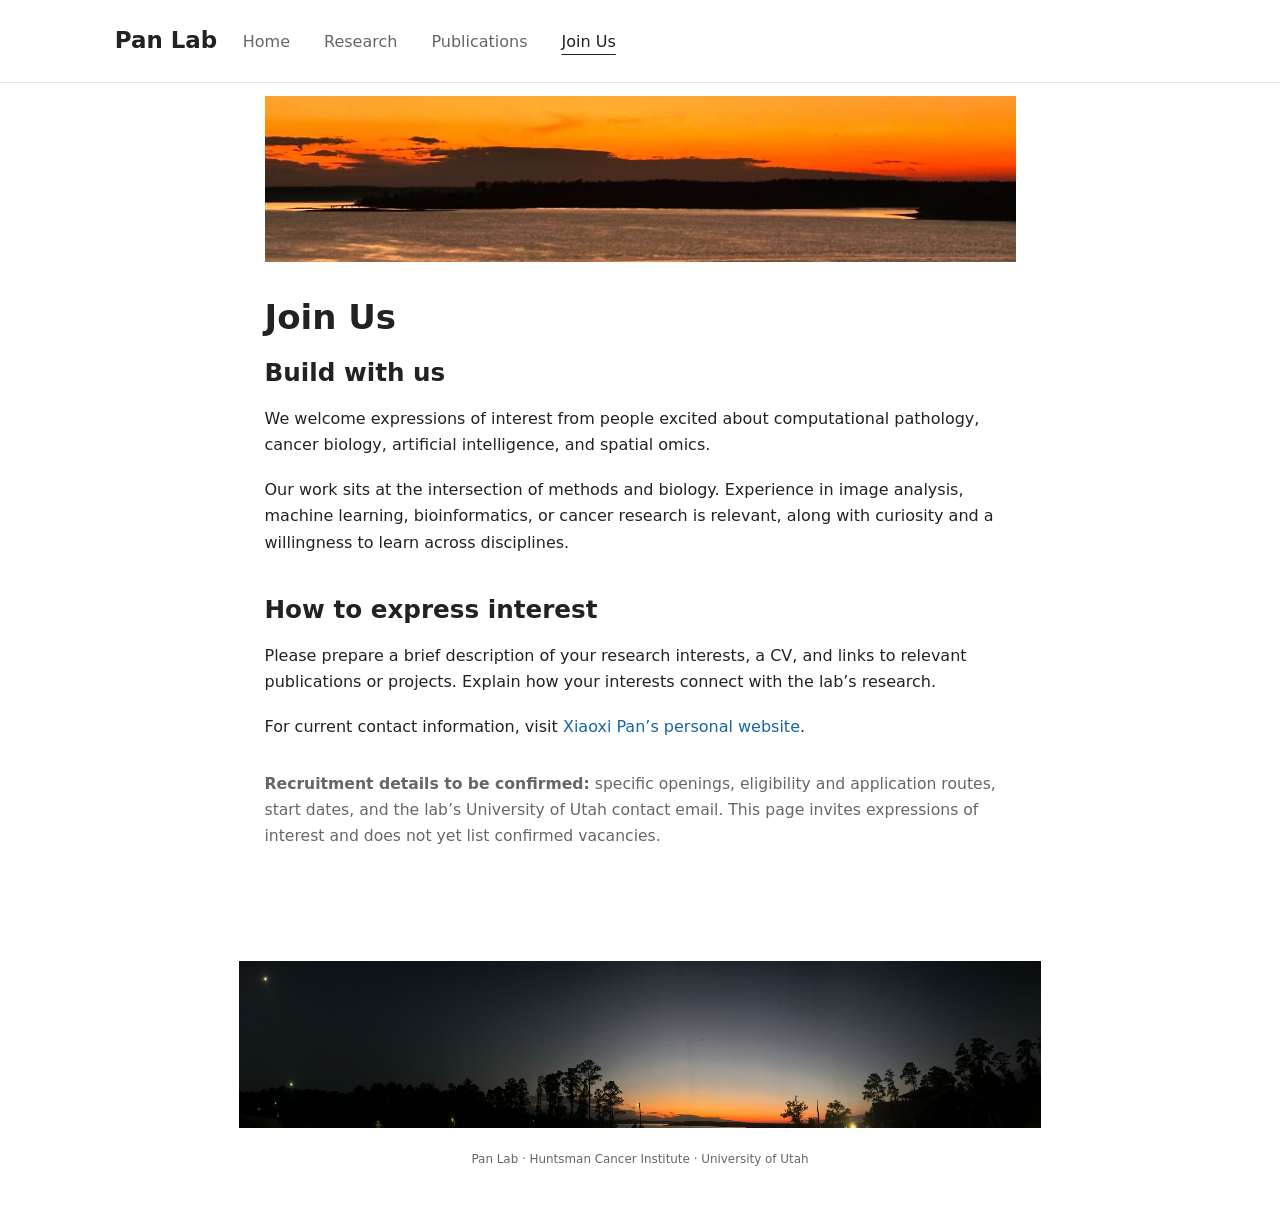
==== docs/join.html @ ce75e6ee "Build four-page Pan Lab Quarto website with academic styling" ====
<!DOCTYPE html>
<html xmlns="http://www.w3.org/1999/xhtml" lang="en" xml:lang="en"><head>

<meta charset="utf-8">
<meta name="generator" content="quarto-1.10.18">

<meta name="viewport" content="width=device-width, initial-scale=1.0, user-scalable=yes">


<title>Join Us – Pan Lab</title>
<style>
/* Default styles provided by pandoc.
** See https://pandoc.org/MANUAL.html#variables-for-html for config info.
*/
span.smallcaps{font-variant: small-caps;}
div.columns{display: flex; gap: 1.5em;}
div.column{flex: auto;}
@media screen {
div.columns{gap: min(4vw, 1.5em);}
div.column{overflow-x: auto;}
}
div.hanging-indent{margin-left: 1.5em; text-indent: -1.5em;}
ul.task-list{list-style: none;}
ul.task-list li input[type="checkbox"] {
  width: 0.8em;
  margin: 0 0.8em 0.2em -1em; /* quarto-specific, see https://github.com/quarto-dev/quarto-cli/issues/4556 */ 
  vertical-align: middle;
}
</style>


<script src="site_libs/quarto-nav/quarto-nav.js"></script>
<script src="site_libs/quarto-nav/headroom.min.js"></script>
<script src="site_libs/clipboard/clipboard.min.js"></script>
<script src="site_libs/quarto-html/quarto.js" type="module"></script>
<script src="site_libs/quarto-html/tabsets/tabsets.js" type="module"></script>
<script src="site_libs/quarto-html/popper.min.js"></script>
<script src="site_libs/quarto-html/tippy.umd.min.js"></script>
<link href="site_libs/quarto-html/tippy.css" rel="stylesheet">
<link href="site_libs/quarto-html/quarto-syntax-highlighting-64a204ab8560d761af7679ceaba22944.css" rel="stylesheet" id="quarto-text-highlighting-styles">
<script src="site_libs/bootstrap/bootstrap.min.js"></script>
<link href="site_libs/bootstrap/bootstrap-icons.css" rel="stylesheet">
<link href="site_libs/bootstrap/bootstrap-5155d51f67c602d3ad0ac5bfabe5d715.min.css" rel="stylesheet" append-hash="true" id="quarto-bootstrap" data-mode="light">
<script id="quarto-search-options" type="application/json">{
  "language": {
    "search-no-results-text": "No results",
    "search-matching-documents-text": "matching documents",
    "search-copy-link-title": "Copy link to search",
    "search-hide-matches-text": "Hide additional matches",
    "search-more-match-text": "more match in this document",
    "search-more-matches-text": "more matches in this document",
    "search-clear-button-title": "Clear",
    "search-text-placeholder": "",
    "search-detached-cancel-button-title": "Cancel",
    "search-submit-button-title": "Submit",
    "search-label": "Search"
  }
}</script>


<link rel="stylesheet" href="styles.css">
</head>

<body class="nav-fixed fullcontent quarto-light">

<div id="quarto-search-results"></div>
  <header id="quarto-header" class="headroom fixed-top">
    <nav class="navbar navbar-expand-md " data-bs-theme="dark">
      <div class="navbar-container container-fluid">
      <div class="navbar-brand-container mx-auto">
    <a class="navbar-brand" href="./index.html">
    <span class="navbar-title">Pan Lab</span>
    </a>
  </div>
          <button class="navbar-toggler" type="button" data-bs-toggle="collapse" data-bs-target="#navbarCollapse" aria-controls="navbarCollapse" role="menu" aria-expanded="false" aria-label="Toggle navigation" onclick="if (window.quartoToggleHeadroom) { window.quartoToggleHeadroom(); }">
  <span class="navbar-toggler-icon"></span>
</button>
          <div class="collapse navbar-collapse" id="navbarCollapse">
            <ul class="navbar-nav navbar-nav-scroll me-auto">
  <li class="nav-item">
    <a class="nav-link" href="./index.html"> 
<span class="menu-text">Home</span></a>
  </li>  
  <li class="nav-item">
    <a class="nav-link" href="./research.html"> 
<span class="menu-text">Research</span></a>
  </li>  
  <li class="nav-item">
    <a class="nav-link" href="./publications.html"> 
<span class="menu-text">Publications</span></a>
  </li>  
  <li class="nav-item">
    <a class="nav-link active" href="./join.html" aria-current="page"> 
<span class="menu-text">Join Us</span></a>
  </li>  
</ul>
          </div> <!-- /navcollapse -->
            <div class="quarto-navbar-tools">
</div>
      </div> <!-- /container-fluid -->
    </nav>
</header>
<!-- content -->
<div id="quarto-content" class="quarto-container page-columns page-rows-contents page-layout-article page-navbar">
<!-- sidebar -->
<!-- margin-sidebar -->
    
<!-- main -->
<main class="content" id="quarto-document-content">
<div class="site-banner banner-top" aria-hidden="true"><img src="images/top-banner.jpg" alt=""></div>

<header id="title-block-header" class="quarto-title-block default">
<div class="quarto-title">
<h1 class="title">Join Us</h1>
</div>



<div class="quarto-title-meta">

    
  
    
  </div>
  


</header>


<section id="build-with-us" class="level2">
<h2 data-anchor-id="build-with-us">Build with us</h2>
<p>We welcome expressions of interest from people excited about computational pathology, cancer biology, artificial intelligence, and spatial omics.</p>
<p>Our work sits at the intersection of methods and biology. Experience in image analysis, machine learning, bioinformatics, or cancer research is relevant, along with curiosity and a willingness to learn across disciplines.</p>
</section>
<section id="how-to-express-interest" class="level2">
<h2 data-anchor-id="how-to-express-interest">How to express interest</h2>
<p>Please prepare a brief description of your research interests, a CV, and links to relevant publications or projects. Explain how your interests connect with the lab’s research.</p>
<p>For current contact information, visit <a href="https://xi11.github.io/">Xiaoxi Pan’s personal website</a>.</p>
<div class="content-note">
<p><strong>Recruitment details to be confirmed:</strong> specific openings, eligibility and application routes, start dates, and the lab’s University of Utah contact email. This page invites expressions of interest and does not yet list confirmed vacancies.</p>
</div>


</section>

</main> <!-- /main -->
<div class="site-banner banner-bottom" aria-hidden="true"><img src="images/bottom-banner.jpg" alt=""></div>
<script id="quarto-html-after-body" type="application/javascript">
  window.document.addEventListener("DOMContentLoaded", function (event) {
    const isCodeAnnotation = (el) => {
      for (const clz of el.classList) {
        if (clz.startsWith('code-annotation-')) {                     
          return true;
        }
      }
      return false;
    }
    const onCopySuccess = function(e) {
      // button target
      const button = e.trigger;
      // don't keep focus
      button.blur();
      // flash "checked"
      button.classList.add('code-copy-button-checked');
      var currentTitle = button.getAttribute("title");
      button.setAttribute("title", "Copied!");
      let tooltip;
      if (window.bootstrap) {
        button.setAttribute("data-bs-toggle", "tooltip");
        button.setAttribute("data-bs-placement", "left");
        button.setAttribute("data-bs-title", "Copied!");
        tooltip = new bootstrap.Tooltip(button, 
          { trigger: "manual", 
            customClass: "code-copy-button-tooltip",
            offset: [0, -8]});
        tooltip.show();    
      }
      setTimeout(function() {
        if (tooltip) {
          tooltip.hide();
          button.removeAttribute("data-bs-title");
          button.removeAttribute("data-bs-toggle");
          button.removeAttribute("data-bs-placement");
        }
        button.setAttribute("title", currentTitle);
        button.classList.remove('code-copy-button-checked');
      }, 1000);
      // clear code selection
      e.clearSelection();
    }
    const getTextToCopy = function(trigger) {
      const outerScaffold = trigger.parentElement.cloneNode(true);
      const codeEl = outerScaffold.querySelector('code');
      for (const childEl of codeEl.children) {
        if (isCodeAnnotation(childEl)) {
          childEl.remove();
        }
      }
      return codeEl.innerText;
    }
    const clipboard = new window.ClipboardJS('.code-copy-button:not([data-in-quarto-modal])', {
      text: getTextToCopy
    });
    clipboard.on('success', onCopySuccess);
    if (window.document.getElementById('quarto-embedded-source-code-modal')) {
      const clipboardModal = new window.ClipboardJS('.code-copy-button[data-in-quarto-modal]', {
        text: getTextToCopy,
        container: window.document.getElementById('quarto-embedded-source-code-modal')
      });
      clipboardModal.on('success', onCopySuccess);
    }
      var localhostRegex = new RegExp(/^(?:http|https):\/\/localhost\:?[0-9]*\//);
      var mailtoRegex = new RegExp(/^mailto:/);
        var filterRegex = new RegExp("https:\/\/xpanlab\.org");
      var isInternal = (href) => {
          return filterRegex.test(href) || localhostRegex.test(href) || mailtoRegex.test(href);
      }
      // Inspect non-navigation links and adorn them if external
     var links = window.document.querySelectorAll('a[href]:not(.nav-link):not(.navbar-brand):not(.toc-action):not(.sidebar-link):not(.sidebar-item-toggle):not(.pagination-link):not(.no-external):not([aria-hidden]):not(.dropdown-item):not(.quarto-navigation-tool):not(.about-link)');
      for (var i=0; i<links.length; i++) {
        const link = links[i];
        if (!isInternal(link.href)) {
          // undo the damage that might have been done by quarto-nav.js in the case of
          // links that we want to consider external
          if (link.dataset.originalHref !== undefined) {
            link.href = link.dataset.originalHref;
          }
        }
      }
    function tippyHover(el, contentFn, onTriggerFn, onUntriggerFn) {
      const config = {
        allowHTML: true,
        maxWidth: 500,
        delay: 100,
        arrow: false,
        appendTo: function(el) {
            return el.parentElement;
        },
        interactive: true,
        interactiveBorder: 10,
        theme: 'quarto',
        placement: 'bottom-start',
      };
      if (contentFn) {
        config.content = contentFn;
      }
      if (onTriggerFn) {
        config.onTrigger = onTriggerFn;
      }
      if (onUntriggerFn) {
        config.onUntrigger = onUntriggerFn;
      }
      window.tippy(el, config); 
    }
    const noterefs = window.document.querySelectorAll('a[role="doc-noteref"]');
    for (var i=0; i<noterefs.length; i++) {
      const ref = noterefs[i];
      tippyHover(ref, function() {
        // use id or data attribute instead here
        let href = ref.getAttribute('data-footnote-href') || ref.getAttribute('href');
        try { href = new URL(href).hash; } catch {}
        const id = href.replace(/^#\/?/, "");
        const note = window.document.getElementById(id);
        if (note) {
          return note.innerHTML;
        } else {
          return "";
        }
      });
    }
    const xrefs = window.document.querySelectorAll('a.quarto-xref');
    const processXRef = (id, note) => {
      // Strip column container classes
      const stripColumnClz = (el) => {
        el.classList.remove("page-full", "page-columns");
        if (el.children) {
          for (const child of el.children) {
            stripColumnClz(child);
          }
        }
      }
      stripColumnClz(note)
      if (id === null || id.startsWith('sec-')) {
        // Special case sections, only their first couple elements
        const container = document.createElement("div");
        if (note.children && note.children.length > 2) {
          container.appendChild(note.children[0].cloneNode(true));
          for (let i = 1; i < note.children.length; i++) {
            const child = note.children[i];
            if (child.tagName === "P" && child.innerText === "") {
              continue;
            } else {
              container.appendChild(child.cloneNode(true));
              break;
            }
          }
          if (window.Quarto?.typesetMath) {
            window.Quarto.typesetMath(container);
          }
          return container.innerHTML
        } else {
          if (window.Quarto?.typesetMath) {
            window.Quarto.typesetMath(note);
          }
          return note.innerHTML;
        }
      } else {
        // Remove any anchor links if they are present
        const anchorLink = note.querySelector('a.anchorjs-link');
        if (anchorLink) {
          anchorLink.remove();
        }
        if (window.Quarto?.typesetMath) {
          window.Quarto.typesetMath(note);
        }
        if (note.classList.contains("callout")) {
          return note.outerHTML;
        } else {
          return note.innerHTML;
        }
      }
    }
    for (var i=0; i<xrefs.length; i++) {
      const xref = xrefs[i];
      tippyHover(xref, undefined, function(instance) {
        instance.disable();
        let url = xref.getAttribute('href');
        let hash = undefined; 
        if (url.startsWith('#')) {
          hash = url;
        } else {
          try { hash = new URL(url).hash; } catch {}
        }
        if (hash) {
          const id = hash.replace(/^#\/?/, "");
          const note = window.document.getElementById(id);
          if (note !== null) {
            try {
              const html = processXRef(id, note.cloneNode(true));
              instance.setContent(html);
            } finally {
              instance.enable();
              instance.show();
            }
          } else {
            // See if we can fetch this
            fetch(url.split('#')[0])
            .then(res => res.text())
            .then(html => {
              const parser = new DOMParser();
              const htmlDoc = parser.parseFromString(html, "text/html");
              const note = htmlDoc.getElementById(id);
              if (note !== null) {
                const html = processXRef(id, note);
                instance.setContent(html);
              } 
            }).finally(() => {
              instance.enable();
              instance.show();
            });
          }
        } else {
          // See if we can fetch a full url (with no hash to target)
          // This is a special case and we should probably do some content thinning / targeting
          fetch(url)
          .then(res => res.text())
          .then(html => {
            const parser = new DOMParser();
            const htmlDoc = parser.parseFromString(html, "text/html");
            const note = htmlDoc.querySelector('main.content');
            if (note !== null) {
              // This should only happen for chapter cross references
              // (since there is no id in the URL)
              // remove the first header
              if (note.children.length > 0 && note.children[0].tagName === "HEADER") {
                note.children[0].remove();
              }
              const html = processXRef(null, note);
              instance.setContent(html);
            } 
          }).finally(() => {
            instance.enable();
            instance.show();
          });
        }
      }, function(instance) {
      });
    }
        let selectedAnnoteEl;
        const selectorForAnnotation = ( cell, annotation) => {
          let cellAttr = 'data-code-cell="' + cell + '"';
          let lineAttr = 'data-code-annotation="' +  annotation + '"';
          const selector = 'span[' + cellAttr + '][' + lineAttr + ']';
          return selector;
        }
        const selectCodeLines = (annoteEl) => {
          const doc = window.document;
          const targetCell = annoteEl.getAttribute("data-target-cell");
          const targetAnnotation = annoteEl.getAttribute("data-target-annotation");
          const annoteSpan = window.document.querySelector(selectorForAnnotation(targetCell, targetAnnotation));
          const lines = annoteSpan.getAttribute("data-code-lines").split(",");
          const lineIds = lines.map((line) => {
            return targetCell + "-" + line;
          })
          let top = null;
          let height = null;
          let parent = null;
          if (lineIds.length > 0) {
              //compute the position of the single el (top and bottom and make a div)
              const el = window.document.getElementById(lineIds[0]);
              top = el.offsetTop;
              height = el.offsetHeight;
              parent = el.parentElement.parentElement;
            if (lineIds.length > 1) {
              const lastEl = window.document.getElementById(lineIds[lineIds.length - 1]);
              const bottom = lastEl.offsetTop + lastEl.offsetHeight;
              height = bottom - top;
            }
            if (top !== null && height !== null && parent !== null) {
              // cook up a div (if necessary) and position it 
              let div = window.document.getElementById("code-annotation-line-highlight");
              if (div === null) {
                div = window.document.createElement("div");
                div.setAttribute("id", "code-annotation-line-highlight");
                div.style.position = 'absolute';
                parent.appendChild(div);
              }
              div.style.top = top - 2 + "px";
              div.style.height = height + 4 + "px";
              div.style.left = 0;
              let gutterDiv = window.document.getElementById("code-annotation-line-highlight-gutter");
              if (gutterDiv === null) {
                gutterDiv = window.document.createElement("div");
                gutterDiv.setAttribute("id", "code-annotation-line-highlight-gutter");
                gutterDiv.style.position = 'absolute';
                const codeCell = window.document.getElementById(targetCell);
                const gutter = codeCell.querySelector('.code-annotation-gutter');
                gutter.appendChild(gutterDiv);
              }
              gutterDiv.style.top = top - 2 + "px";
              gutterDiv.style.height = height + 4 + "px";
            }
            selectedAnnoteEl = annoteEl;
          }
        };
        const unselectCodeLines = () => {
          const elementsIds = ["code-annotation-line-highlight", "code-annotation-line-highlight-gutter"];
          elementsIds.forEach((elId) => {
            const div = window.document.getElementById(elId);
            if (div) {
              div.remove();
            }
          });
          selectedAnnoteEl = undefined;
        };
          // Handle positioning of the toggle
      window.addEventListener(
        "resize",
        throttle(() => {
          elRect = undefined;
          if (selectedAnnoteEl) {
            selectCodeLines(selectedAnnoteEl);
          }
        }, 10)
      );
      function throttle(fn, ms) {
      let throttle = false;
      let timer;
        return (...args) => {
          if(!throttle) { // first call gets through
              fn.apply(this, args);
              throttle = true;
          } else { // all the others get throttled
              if(timer) clearTimeout(timer); // cancel #2
              timer = setTimeout(() => {
                fn.apply(this, args);
                timer = throttle = false;
              }, ms);
          }
        };
      }
        // Attach click handler to the DT
        const annoteDls = window.document.querySelectorAll('dt[data-target-cell]');
        for (const annoteDlNode of annoteDls) {
          annoteDlNode.addEventListener('click', (event) => {
            const clickedEl = event.target;
            if (clickedEl !== selectedAnnoteEl) {
              unselectCodeLines();
              const activeEl = window.document.querySelector('dt[data-target-cell].code-annotation-active');
              if (activeEl) {
                activeEl.classList.remove('code-annotation-active');
              }
              selectCodeLines(clickedEl);
              clickedEl.classList.add('code-annotation-active');
            } else {
              // Unselect the line
              unselectCodeLines();
              clickedEl.classList.remove('code-annotation-active');
            }
          });
        }
    const findCites = (el) => {
      const parentEl = el.parentElement;
      if (parentEl) {
        const cites = parentEl.dataset.cites;
        if (cites) {
          return {
            el,
            cites: cites.split(' ')
          };
        } else {
          return findCites(el.parentElement)
        }
      } else {
        return undefined;
      }
    };
    var bibliorefs = window.document.querySelectorAll('a[role="doc-biblioref"]');
    for (var i=0; i<bibliorefs.length; i++) {
      const ref = bibliorefs[i];
      const citeInfo = findCites(ref);
      if (citeInfo) {
        tippyHover(citeInfo.el, function() {
          var popup = window.document.createElement('div');
          citeInfo.cites.forEach(function(cite) {
            var citeDiv = window.document.createElement('div');
            citeDiv.classList.add('hanging-indent');
            citeDiv.classList.add('csl-entry');
            var biblioDiv = window.document.getElementById('ref-' + cite);
            if (biblioDiv) {
              citeDiv.innerHTML = biblioDiv.innerHTML;
            }
            popup.appendChild(citeDiv);
          });
          return popup.innerHTML;
        });
      }
    }
  });
  </script>
</div> <!-- /content -->
<footer class="footer">
  <div class="nav-footer">
    <div class="nav-footer-left">
      &nbsp;
    </div>   
    <div class="nav-footer-center">
<p>Pan Lab · Huntsman Cancer Institute · University of Utah</p>
</div>
    <div class="nav-footer-right">
      &nbsp;
    </div>
  </div>
</footer>




</body></html>
---- docs/site_libs/quarto-html/tippy.css ----
.tippy-box[data-animation=fade][data-state=hidden]{opacity:0}[data-tippy-root]{max-width:calc(100vw - 10px)}.tippy-box{position:relative;background-color:#333;color:#fff;border-radius:4px;font-size:14px;line-height:1.4;white-space:normal;outline:0;transition-property:transform,visibility,opacity}.tippy-box[data-placement^=top]>.tippy-arrow{bottom:0}.tippy-box[data-placement^=top]>.tippy-arrow:before{bottom:-7px;left:0;border-width:8px 8px 0;border-top-color:initial;transform-origin:center top}.tippy-box[data-placement^=bottom]>.tippy-arrow{top:0}.tippy-box[data-placement^=bottom]>.tippy-arrow:before{top:-7px;left:0;border-width:0 8px 8px;border-bottom-color:initial;transform-origin:center bottom}.tippy-box[data-placement^=left]>.tippy-arrow{right:0}.tippy-box[data-placement^=left]>.tippy-arrow:before{border-width:8px 0 8px 8px;border-left-color:initial;right:-7px;transform-origin:center left}.tippy-box[data-placement^=right]>.tippy-arrow{left:0}.tippy-box[data-placement^=right]>.tippy-arrow:before{left:-7px;border-width:8px 8px 8px 0;border-right-color:initial;transform-origin:center right}.tippy-box[data-inertia][data-state=visible]{transition-timing-function:cubic-bezier(.54,1.5,.38,1.11)}.tippy-arrow{width:16px;height:16px;color:#333}.tippy-arrow:before{content:"";position:absolute;border-color:transparent;border-style:solid}.tippy-content{position:relative;padding:5px 9px;z-index:1}
---- docs/site_libs/quarto-html/quarto-syntax-highlighting-64a204ab8560d761af7679ceaba22944.css ----
/* quarto syntax highlight colors */
:root {
  --quarto-hl-ot-color: #003B4F;
  --quarto-hl-at-color: #657422;
  --quarto-hl-ss-color: #20794D;
  --quarto-hl-an-color: #5E5E5E;
  --quarto-hl-fu-color: #4758AB;
  --quarto-hl-st-color: #20794D;
  --quarto-hl-cf-color: #003B4F;
  --quarto-hl-op-color: #5E5E5E;
  --quarto-hl-er-color: #AD0000;
  --quarto-hl-bn-color: #AD0000;
  --quarto-hl-al-color: #AD0000;
  --quarto-hl-va-color: #111111;
  --quarto-hl-bu-color: inherit;
  --quarto-hl-ex-color: inherit;
  --quarto-hl-pp-color: #AD0000;
  --quarto-hl-in-color: #5E5E5E;
  --quarto-hl-vs-color: #20794D;
  --quarto-hl-wa-color: #5E5E5E;
  --quarto-hl-do-color: #5E5E5E;
  --quarto-hl-im-color: #00769E;
  --quarto-hl-ch-color: #20794D;
  --quarto-hl-dt-color: #AD0000;
  --quarto-hl-fl-color: #AD0000;
  --quarto-hl-co-color: #5E5E5E;
  --quarto-hl-cv-color: #5E5E5E;
  --quarto-hl-cn-color: #8f5902;
  --quarto-hl-sc-color: #5E5E5E;
  --quarto-hl-dv-color: #AD0000;
  --quarto-hl-kw-color: #003B4F;
}

/* other quarto variables */
:root {
  --quarto-font-monospace: SFMono-Regular, Menlo, Monaco, Consolas, "Liberation Mono", "Courier New", monospace;
}

/* syntax highlight based on Pandoc's rules */
pre > code.sourceCode > span {
  color: #003B4F;
}

code.sourceCode > span {
  color: #003B4F;
}

div.sourceCode,
div.sourceCode pre.sourceCode {
  color: #003B4F;
}

/* Normal */
code span {
  color: #003B4F;
}

/* Alert */
code span.al {
  color: #AD0000;
  font-style: inherit;
}

/* Annotation */
code span.an {
  color: #5E5E5E;
  font-style: inherit;
}

/* Attribute */
code span.at {
  color: #657422;
  font-style: inherit;
}

/* BaseN */
code span.bn {
  color: #AD0000;
  font-style: inherit;
}

/* BuiltIn */
code span.bu {
  font-style: inherit;
}

/* ControlFlow */
code span.cf {
  color: #003B4F;
  font-weight: bold;
  font-style: inherit;
}

/* Char */
code span.ch {
  color: #20794D;
  font-style: inherit;
}

/* Constant */
code span.cn {
  color: #8f5902;
  font-style: inherit;
}

/* Comment */
code span.co {
  color: #5E5E5E;
  font-style: inherit;
}

/* CommentVar */
code span.cv {
  color: #5E5E5E;
  font-style: italic;
}

/* Documentation */
code span.do {
  color: #5E5E5E;
  font-style: italic;
}

/* DataType */
code span.dt {
  color: #AD0000;
  font-style: inherit;
}

/* DecVal */
code span.dv {
  color: #AD0000;
  font-style: inherit;
}

/* Error */
code span.er {
  color: #AD0000;
  font-style: inherit;
}

/* Extension */
code span.ex {
  font-style: inherit;
}

/* Float */
code span.fl {
  color: #AD0000;
  font-style: inherit;
}

/* Function */
code span.fu {
  color: #4758AB;
  font-style: inherit;
}

/* Import */
code span.im {
  color: #00769E;
  font-style: inherit;
}

/* Information */
code span.in {
  color: #5E5E5E;
  font-style: inherit;
}

/* Keyword */
code span.kw {
  color: #003B4F;
  font-weight: bold;
  font-style: inherit;
}

/* Operator */
code span.op {
  color: #5E5E5E;
  font-style: inherit;
}

/* Other */
code span.ot {
  color: #003B4F;
  font-style: inherit;
}

/* Preprocessor */
code span.pp {
  color: #AD0000;
  font-style: inherit;
}

/* SpecialChar */
code span.sc {
  color: #5E5E5E;
  font-style: inherit;
}

/* SpecialString */
code span.ss {
  color: #20794D;
  font-style: inherit;
}

/* String */
code span.st {
  color: #20794D;
  font-style: inherit;
}

/* Variable */
code span.va {
  color: #111111;
  font-style: inherit;
}

/* VerbatimString */
code span.vs {
  color: #20794D;
  font-style: inherit;
}

/* Warning */
code span.wa {
  color: #5E5E5E;
  font-style: italic;
}

.prevent-inlining {
  content: "</";
}

/*# sourceMappingURL=9d8d5bb603a83b8298b89080a598c93b.css.map */
---- docs/styles.css ----
/* System typography and quiet, content-first academic layout. */
:root { --ink: #222; --muted: #666; --line: #e5e5e5; --link: #1765a7; }
body { background: #fff; color: var(--ink); font-family: system-ui, -apple-system, BlinkMacSystemFont, "Segoe UI", Roboto, "Helvetica Neue", Arial, sans-serif; font-size: 16px; line-height: 1.65; }
#quarto-content { width: 100%; }
main.content { max-width: 1060px; width: 100%; margin: 0 auto; padding: 2.5rem 1.5rem 3rem; }
#quarto-header { background: white; border-bottom: 1px solid var(--line); }
.navbar { max-width: 1108px; margin: auto; padding: 1rem 1.5rem; }
.navbar-brand { font-size: 1.35rem; font-weight: 600; }
.navbar-nav { gap: 1rem; }
.navbar .nav-link { color: var(--muted); }
.navbar .nav-link.active { color: var(--ink); text-decoration: underline; text-underline-offset: .45em; }
a { color: var(--link); text-decoration: none; }
a:hover { text-decoration: underline; }
a:focus-visible, button:focus-visible { outline: 2px solid var(--link); outline-offset: 4px; }
h1, h2, h3 { color: var(--ink); font-weight: 600; line-height: 1.3; }
h1 { font-size: 2rem; margin-bottom: 1rem; }
h2 { font-size: 1.45rem; border: 0; margin-top: 2.2rem; padding: 0; }
h3 { font-size: 1.1rem; }
p { margin-bottom: 1.1rem; }
.site-banner { width: 100%; overflow: hidden; }
.site-banner img { width: 100%; height: clamp(100px, 13vw, 180px); object-fit: cover; display: block; }
.banner-top { margin-bottom: 2rem; }
.banner-top img { object-position: center; }
.banner-bottom { margin-top: 1rem; }
.intro-grid { display: grid; grid-template-columns: 230px minmax(0, 1fr); gap: 3rem; }
.profile-photo { width: 180px; height: auto; border: 1px solid var(--line); }
.profile p { font-size: .94rem; color: var(--muted); }
.profile h3 { margin-top: 1.2rem; }
.research-tagline { color: var(--muted); font-size: .95rem; }
.content-note { color: var(--muted); font-size: .92rem; margin: 1.8rem 0; }
.quarto-figure { margin: 1.8rem 0 2.5rem; text-align: left; }
.quarto-figure img { max-width: 760px; width: 100%; }
figcaption { color: var(--muted); font-size: .86rem; text-align: left; }
.publication { margin: 1.8rem 0; }
.publication p { margin: .25rem 0; }
.publication .authors, .publication .venue { color: var(--muted); font-size: .94rem; }
.nav-footer { color: var(--muted); font-size: .85rem; padding: 1.3rem; }
@media (max-width: 767px) {
 main.content { padding: 1.8rem 1.2rem 2rem; }
 .intro-grid { grid-template-columns: 1fr; gap: 1.8rem; }
 .profile-photo { width: 150px; }
 .navbar-nav { gap: .25rem; }
 h1 { font-size: 1.8rem; }
}
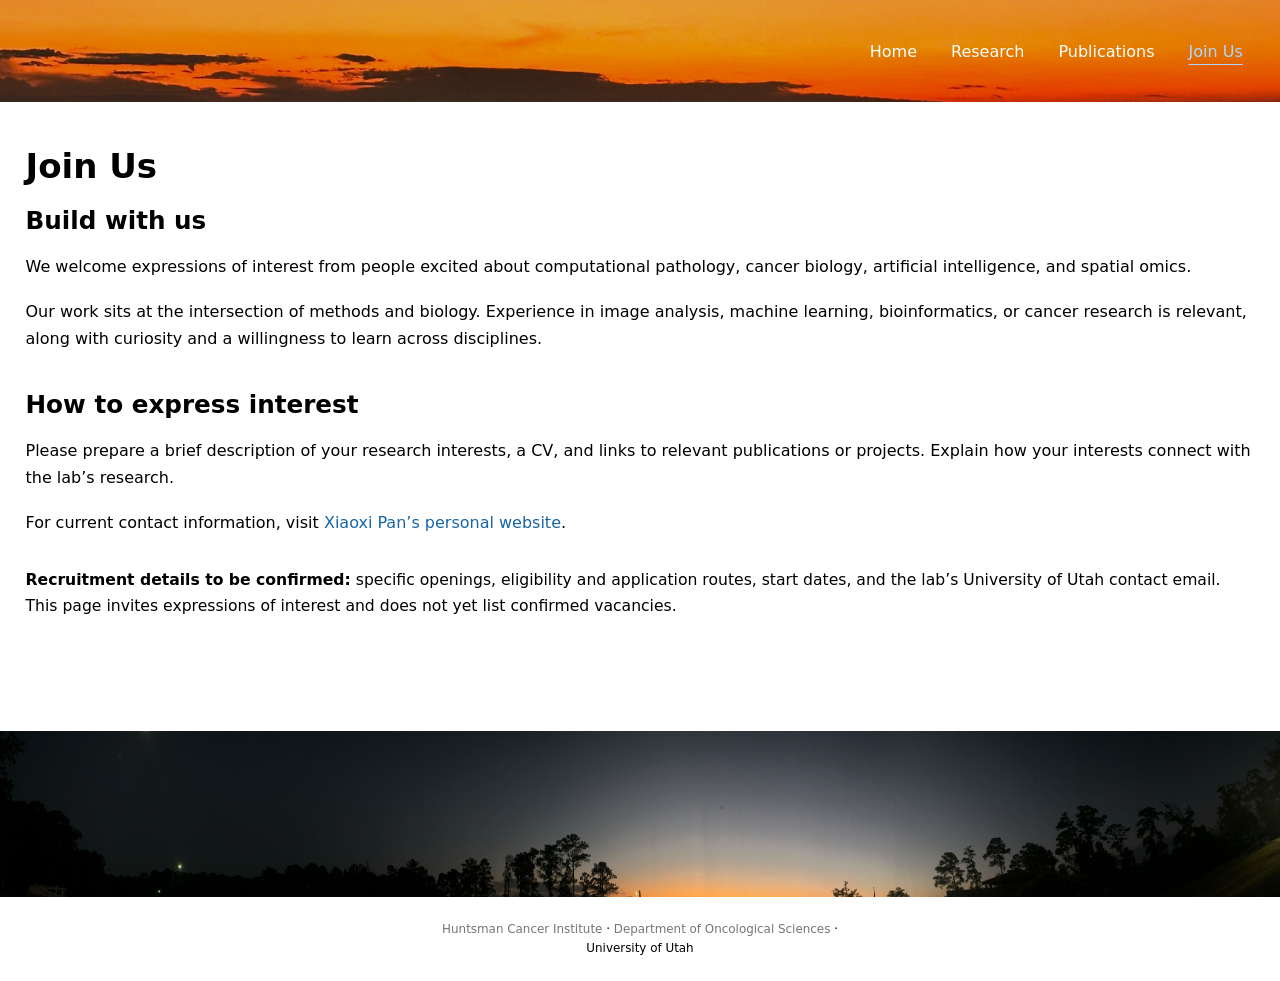
==== commit 019b85a7: "update home page" ====
--- a/docs/join.html
+++ b/docs/join.html
@@ -30,7 +30,6 @@
 
 
 <script src="site_libs/quarto-nav/quarto-nav.js"></script>
-<script src="site_libs/quarto-nav/headroom.min.js"></script>
 <script src="site_libs/clipboard/clipboard.min.js"></script>
 <script src="site_libs/quarto-html/quarto.js" type="module"></script>
 <script src="site_libs/quarto-html/tabsets/tabsets.js" type="module"></script>
@@ -40,7 +39,7 @@
 <link href="site_libs/quarto-html/quarto-syntax-highlighting-64a204ab8560d761af7679ceaba22944.css" rel="stylesheet" id="quarto-text-highlighting-styles">
 <script src="site_libs/bootstrap/bootstrap.min.js"></script>
 <link href="site_libs/bootstrap/bootstrap-icons.css" rel="stylesheet">
-<link href="site_libs/bootstrap/bootstrap-5155d51f67c602d3ad0ac5bfabe5d715.min.css" rel="stylesheet" append-hash="true" id="quarto-bootstrap" data-mode="light">
+<link href="site_libs/bootstrap/bootstrap-1dfd9fd7f444c4b35ded02f4dc3ad733.min.css" rel="stylesheet" append-hash="true" id="quarto-bootstrap" data-mode="light">
 <script id="quarto-search-options" type="application/json">{
   "language": {
     "search-no-results-text": "No results",
@@ -67,16 +66,11 @@
   <header id="quarto-header" class="headroom fixed-top">
     <nav class="navbar navbar-expand-md " data-bs-theme="dark">
       <div class="navbar-container container-fluid">
-      <div class="navbar-brand-container mx-auto">
-    <a class="navbar-brand" href="./index.html">
-    <span class="navbar-title">Pan Lab</span>
-    </a>
-  </div>
           <button class="navbar-toggler" type="button" data-bs-toggle="collapse" data-bs-target="#navbarCollapse" aria-controls="navbarCollapse" role="menu" aria-expanded="false" aria-label="Toggle navigation" onclick="if (window.quartoToggleHeadroom) { window.quartoToggleHeadroom(); }">
   <span class="navbar-toggler-icon"></span>
 </button>
           <div class="collapse navbar-collapse" id="navbarCollapse">
-            <ul class="navbar-nav navbar-nav-scroll me-auto">
+            <ul class="navbar-nav navbar-nav-scroll ms-auto">
   <li class="nav-item">
     <a class="nav-link" href="./index.html"> 
 <span class="menu-text">Home</span></a>
@@ -107,7 +101,6 @@
     
 <!-- main -->
 <main class="content" id="quarto-document-content">
-<div class="site-banner banner-top" aria-hidden="true"><img src="images/top-banner.jpg" alt=""></div>
 
 <header id="title-block-header" class="quarto-title-block default">
 <div class="quarto-title">
@@ -546,7 +539,7 @@
       &nbsp;
     </div>   
     <div class="nav-footer-center">
-<p>Pan Lab · Huntsman Cancer Institute · University of Utah</p>
+<p><a href="https://healthcare.utah.edu/huntsmancancerinstitute/">Huntsman Cancer Institute</a> · <a href="https://medicine.utah.edu/oncological-sciences">Department of Oncological Sciences</a> · University of Utah</p>
 </div>
     <div class="nav-footer-right">
       &nbsp;
--- a/docs/styles.css
+++ b/docs/styles.css
@@ -1,14 +1,45 @@
 /* System typography and quiet, content-first academic layout. */
-:root { --ink: #222; --muted: #666; --line: #e5e5e5; --link: #1765a7; }
+:root { --ink: #000; --muted: #000; --line: #e5e5e5; --link: #1765a7; }
 body { background: #fff; color: var(--ink); font-family: system-ui, -apple-system, BlinkMacSystemFont, "Segoe UI", Roboto, "Helvetica Neue", Arial, sans-serif; font-size: 16px; line-height: 1.65; }
 #quarto-content { width: 100%; }
-main.content { max-width: 1060px; width: 100%; margin: 0 auto; padding: 2.5rem 1.5rem 3rem; }
-#quarto-header { background: white; border-bottom: 1px solid var(--line); }
-.navbar { max-width: 1108px; margin: auto; padding: 1rem 1.5rem; }
+/* Span Quarto's outer grid so its default article width does not constrain us. */
+#quarto-content > main.content {
+  grid-column: screen-start / screen-end;
+  max-width: 1300px;
+  width: 100%;
+  min-width: 0;
+  margin: 0 auto;
+  padding: 2.5rem 1.5rem 3rem;
+}
+/* The header itself is the top banner, so navigation sits on the image. */
+body { padding-top: 0 !important; overflow-x: clip; }
+#quarto-header {
+  position: relative !important;
+  top: auto !important;
+  transform: none !important;
+  background: #222 url("images/top-banner.jpg") center top / cover no-repeat;
+  border: 0;
+}
+.navbar {
+  max-width: none;
+  min-height: clamp(80px, 8vw, 110px);
+  margin: 0;
+  padding: 1.25rem 2rem;
+  background-color: rgba(0, 0, 0, .1) !important;
+  --bs-navbar-color: #fff;
+  --bs-navbar-active-color: #fff;
+  --bs-navbar-brand-color: #fff;
+  --bs-navbar-brand-hover-color: #fff;
+}
+.navbar-brand, .navbar .navbar-brand:hover { color: #fff; }
+.navbar-collapse { justify-content: flex-end; }
+.navbar-toggler { border-color: rgba(255, 255, 255, .65); }
+.navbar-toggler-icon { filter: none; }
 .navbar-brand { font-size: 1.35rem; font-weight: 600; }
 .navbar-nav { gap: 1rem; }
-.navbar .nav-link { color: var(--muted); }
-.navbar .nav-link.active { color: var(--ink); text-decoration: underline; text-underline-offset: .45em; }
+.navbar .nav-link, .navbar .nav-link:hover { color: #fff; }
+.navbar .nav-link.active { color: #a9d7ff; text-decoration: underline; text-underline-offset: .45em; }
+.navbar a:focus-visible, .navbar button:focus-visible { outline-color: #fff; }
 a { color: var(--link); text-decoration: none; }
 a:hover { text-decoration: underline; }
 a:focus-visible, button:focus-visible { outline: 2px solid var(--link); outline-offset: 4px; }
@@ -17,15 +48,24 @@
 h2 { font-size: 1.45rem; border: 0; margin-top: 2.2rem; padding: 0; }
 h3 { font-size: 1.1rem; }
 p { margin-bottom: 1.1rem; }
-.site-banner { width: 100%; overflow: hidden; }
+.site-banner {
+  width: 100vw;
+  max-width: none;
+  margin-left: calc(50% - 50vw);
+  margin-right: calc(50% - 50vw);
+  overflow: hidden;
+}
 .site-banner img { width: 100%; height: clamp(100px, 13vw, 180px); object-fit: cover; display: block; }
-.banner-top { margin-bottom: 2rem; }
-.banner-top img { object-position: center; }
 .banner-bottom { margin-top: 1rem; }
-.intro-grid { display: grid; grid-template-columns: 230px minmax(0, 1fr); gap: 3rem; }
+.intro-grid { display: grid; grid-template-columns: 320px minmax(0, 1fr); gap: 3rem; }
 .profile-photo { width: 180px; height: auto; border: 1px solid var(--line); }
 .profile p { font-size: .94rem; color: var(--muted); }
 .profile h3 { margin-top: 1.2rem; }
+.social-links { display: flex; flex-wrap: wrap; gap: .5rem .8rem; margin: -.35rem 0 0; font-size: 10px; }
+.social-links a { display: inline-flex; align-items: center; gap: .35rem; white-space: nowrap; }
+.social-links .bi { font-size: .75rem; }
+.profile .social-links + p { margin-top: 0; }
+
 .research-tagline { color: var(--muted); font-size: .95rem; }
 .content-note { color: var(--muted); font-size: .92rem; margin: 1.8rem 0; }
 .quarto-figure { margin: 1.8rem 0 2.5rem; text-align: left; }
@@ -36,9 +76,12 @@
 .publication .authors, .publication .venue { color: var(--muted); font-size: .94rem; }
 .nav-footer { color: var(--muted); font-size: .85rem; padding: 1.3rem; }
 @media (max-width: 767px) {
- main.content { padding: 1.8rem 1.2rem 2rem; }
+ #quarto-content > main.content { padding: 1.8rem 1.2rem 2rem; }
  .intro-grid { grid-template-columns: 1fr; gap: 1.8rem; }
  .profile-photo { width: 150px; }
+ .navbar { padding: 1rem 1.2rem; }
  .navbar-nav { gap: .25rem; }
+ .navbar-collapse { margin-top: 1rem; }
+ .navbar .nav-link { padding: .6rem 0; }
  h1 { font-size: 1.8rem; }
 }
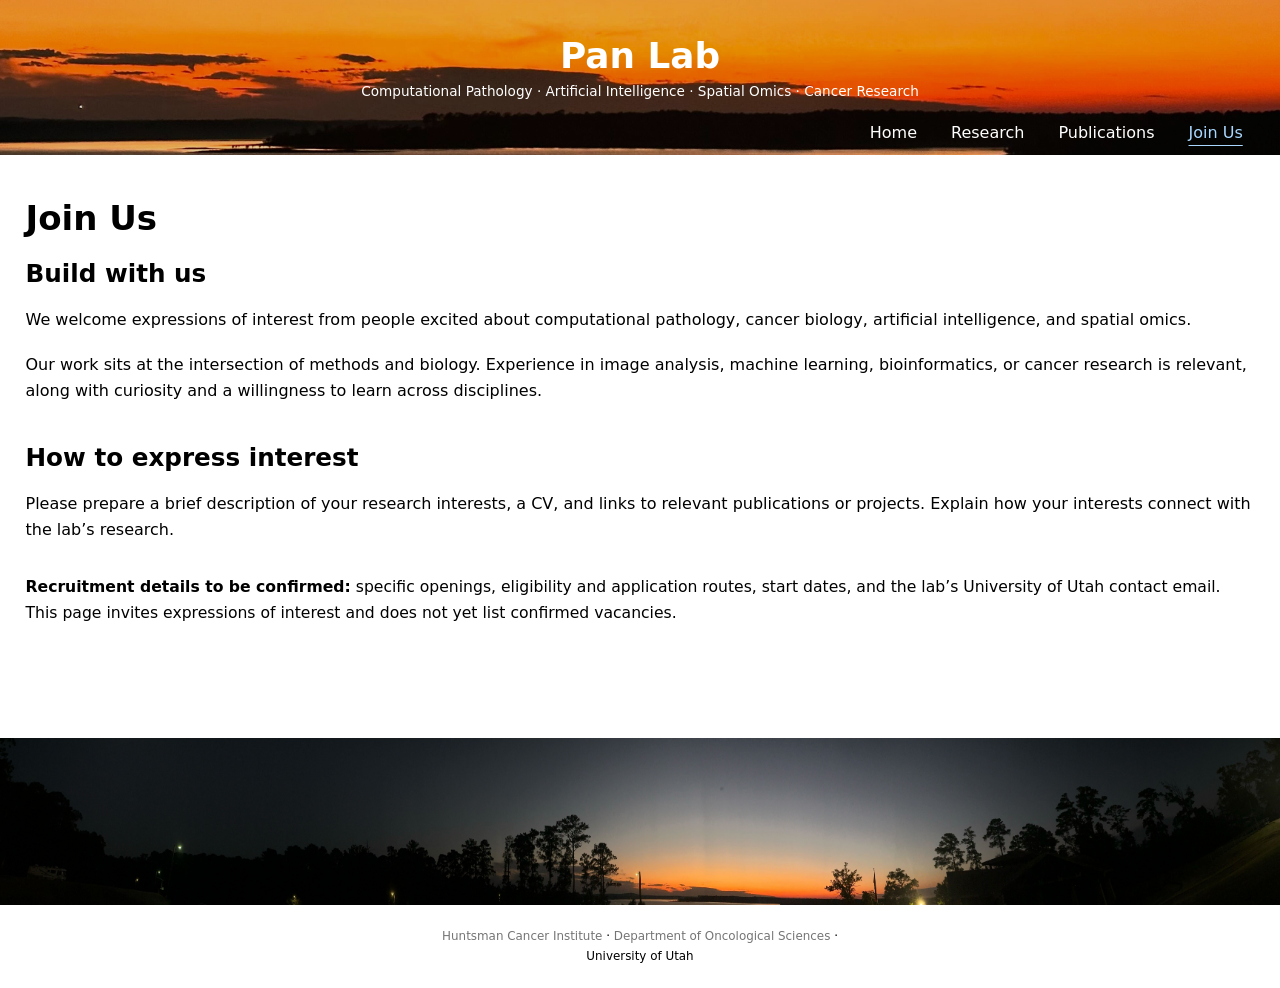
==== commit 1823db83: "update homepage layout, research and publications" ====
--- a/docs/join.html
+++ b/docs/join.html
@@ -66,6 +66,11 @@
   <header id="quarto-header" class="headroom fixed-top">
     <nav class="navbar navbar-expand-md " data-bs-theme="dark">
       <div class="navbar-container container-fluid">
+      <div class="navbar-brand-container mx-auto">
+    <a class="navbar-brand" href="./index.html">
+    <span class="navbar-title"><span class="banner-lab-name">Pan Lab</span> <span class="banner-tagline">Computational Pathology · Artificial Intelligence · Spatial Omics · Cancer Research</span></span>
+    </a>
+  </div>
           <button class="navbar-toggler" type="button" data-bs-toggle="collapse" data-bs-target="#navbarCollapse" aria-controls="navbarCollapse" role="menu" aria-expanded="false" aria-label="Toggle navigation" onclick="if (window.quartoToggleHeadroom) { window.quartoToggleHeadroom(); }">
   <span class="navbar-toggler-icon"></span>
 </button>
@@ -129,7 +134,6 @@
 <section id="how-to-express-interest" class="level2">
 <h2 data-anchor-id="how-to-express-interest">How to express interest</h2>
 <p>Please prepare a brief description of your research interests, a CV, and links to relevant publications or projects. Explain how your interests connect with the lab’s research.</p>
-<p>For current contact information, visit <a href="https://xi11.github.io/">Xiaoxi Pan’s personal website</a>.</p>
 <div class="content-note">
 <p><strong>Recruitment details to be confirmed:</strong> specific openings, eligibility and application routes, start dates, and the lab’s University of Utah contact email. This page invites expressions of interest and does not yet list confirmed vacancies.</p>
 </div>
@@ -139,6 +143,24 @@
 
 </main> <!-- /main -->
 <div class="site-banner banner-bottom" aria-hidden="true"><img src="images/bottom-banner.jpg" alt=""></div>
+<script>
+// Present the lab identity as plain text instead of Quarto's default home link.
+(() => {
+  const makeTitlePlain = () => {
+    const link = document.querySelector('#quarto-header a.navbar-brand');
+    if (!link || !link.querySelector('.banner-lab-name')) return;
+    const title = document.createElement('div');
+    title.className = link.className;
+    title.append(...link.childNodes);
+    link.replaceWith(title);
+  };
+  if (document.readyState === 'loading') {
+    document.addEventListener('DOMContentLoaded', makeTitlePlain, { once: true });
+  } else {
+    makeTitlePlain();
+  }
+})();
+</script>
 <script id="quarto-html-after-body" type="application/javascript">
   window.document.addEventListener("DOMContentLoaded", function (event) {
     const isCodeAnnotation = (el) => {
--- a/docs/styles.css
+++ b/docs/styles.css
@@ -22,9 +22,9 @@
 }
 .navbar {
   max-width: none;
-  min-height: clamp(80px, 8vw, 110px);
+  min-height: clamp(120px, 8vw, 150px);
   margin: 0;
-  padding: 1.25rem 2rem;
+  padding: 1rem 2rem 0;
   background-color: rgba(0, 0, 0, .1) !important;
   --bs-navbar-color: #fff;
   --bs-navbar-active-color: #fff;
@@ -32,10 +32,35 @@
   --bs-navbar-brand-hover-color: #fff;
 }
 .navbar-brand, .navbar .navbar-brand:hover { color: #fff; }
+.navbar .navbar-brand, .navbar .navbar-brand:hover { text-decoration: none; cursor: default; }
 .navbar-collapse { justify-content: flex-end; }
 .navbar-toggler { border-color: rgba(255, 255, 255, .65); }
 .navbar-toggler-icon { filter: none; }
-.navbar-brand { font-size: 1.35rem; font-weight: 600; }
+/* Lab identity lives in the banner; allow the tagline to wrap on narrow screens. */
+.navbar > .navbar-container {
+  display: grid !important;
+  grid-template-columns: minmax(0, 1fr);
+  width: 100%;
+  max-width: none !important;
+}
+/* Center the lab identity above the navigation, as in the banner reference. */
+.navbar .navbar-brand-container {
+  grid-column: 1;
+  grid-row: 1;
+  width: 100%;
+  max-width: none;
+  margin: .75rem 0 0 !important;
+}
+.navbar .navbar-collapse { grid-column: 1; grid-row: 2; margin-top: .2rem; justify-content: flex-end; }
+.navbar .navbar-title { display: block; width: 100%; text-align: center; }
+.navbar-brand-container { order: 2; flex: 0 0 100%; min-width: 0; text-align: center; margin: .75rem 0 0 !important; }
+.navbar-toggler { order: 0; margin-left: auto; }
+.navbar-collapse { order: 1; flex-basis: 100%; width: 100%; }
+.navbar-brand { display: block; width: 100%; white-space: normal; margin-right: 0; font-weight: 600; }
+.banner-lab-name { display: block; font-size: clamp(2rem, 2.8vw, 3rem); line-height: 1.15; }
+.banner-tagline { display: block; margin-top: .3rem; font-size: clamp(.8rem, 1vw, 1rem); font-weight: 400; line-height: 1.5; }
+.navbar-collapse { flex-grow: 0; }
+.introduction > section:first-child > h2 { margin-top: 0; }
 .navbar-nav { gap: 1rem; }
 .navbar .nav-link, .navbar .nav-link:hover { color: #fff; }
 .navbar .nav-link.active { color: #a9d7ff; text-decoration: underline; text-underline-offset: .45em; }
@@ -57,6 +82,8 @@
 }
 .site-banner img { width: 100%; height: clamp(100px, 13vw, 180px); object-fit: cover; display: block; }
 .banner-bottom { margin-top: 1rem; }
+/* Keep the lower portion visible when the bottom banner is cropped. */
+.banner-bottom img { object-position: center bottom; }
 .intro-grid { display: grid; grid-template-columns: 320px minmax(0, 1fr); gap: 3rem; }
 .profile-photo { width: 180px; height: auto; border: 1px solid var(--line); }
 .profile p { font-size: .94rem; color: var(--muted); }
@@ -75,11 +102,27 @@
 .publication p { margin: .25rem 0; }
 .publication .authors, .publication .venue { color: var(--muted); font-size: .94rem; }
 .nav-footer { color: var(--muted); font-size: .85rem; padding: 1.3rem; }
+/* Keep long news archives scrollable without extending the whole page. */
+.news-panel { max-height: 280px; overflow-y: auto; padding-right: .75rem; scrollbar-width: thin; }
+.news-panel li { display: grid; grid-template-columns: 5.5rem minmax(0, 1fr); gap: 1rem; margin-bottom: .65rem; }
+.news-panel li > p { display: contents; }
+.news-panel .news-date { white-space: nowrap; }
+.news-panel ul { list-style: none; padding-left: 0; margin-bottom: 0; }
+.news-panel:focus-visible { outline: 2px solid var(--link); outline-offset: 4px; }
 @media (max-width: 767px) {
+ .news-panel { max-height: 220px; }
+ .news-panel li { grid-template-columns: 5rem minmax(0, 1fr); gap: .6rem; }
  #quarto-content > main.content { padding: 1.8rem 1.2rem 2rem; }
  .intro-grid { grid-template-columns: 1fr; gap: 1.8rem; }
  .profile-photo { width: 150px; }
- .navbar { padding: 1rem 1.2rem; }
+ .navbar { padding: 1rem 1.2rem 0; }
+ .navbar .navbar-brand-container { width: 100%; margin: .75rem 0 0 !important; }
+ .navbar .navbar-title { text-align: center; }
+ .navbar .navbar-toggler { grid-column: 1; grid-row: 2; justify-self: end; }
+ .navbar .navbar-collapse { grid-row: 3; }
+ .banner-lab-name { font-size: 1.5rem; }
+ .banner-tagline { font-size: .75rem; }
+ .navbar-collapse { width: 100%; }
  .navbar-nav { gap: .25rem; }
  .navbar-collapse { margin-top: 1rem; }
  .navbar .nav-link { padding: .6rem 0; }
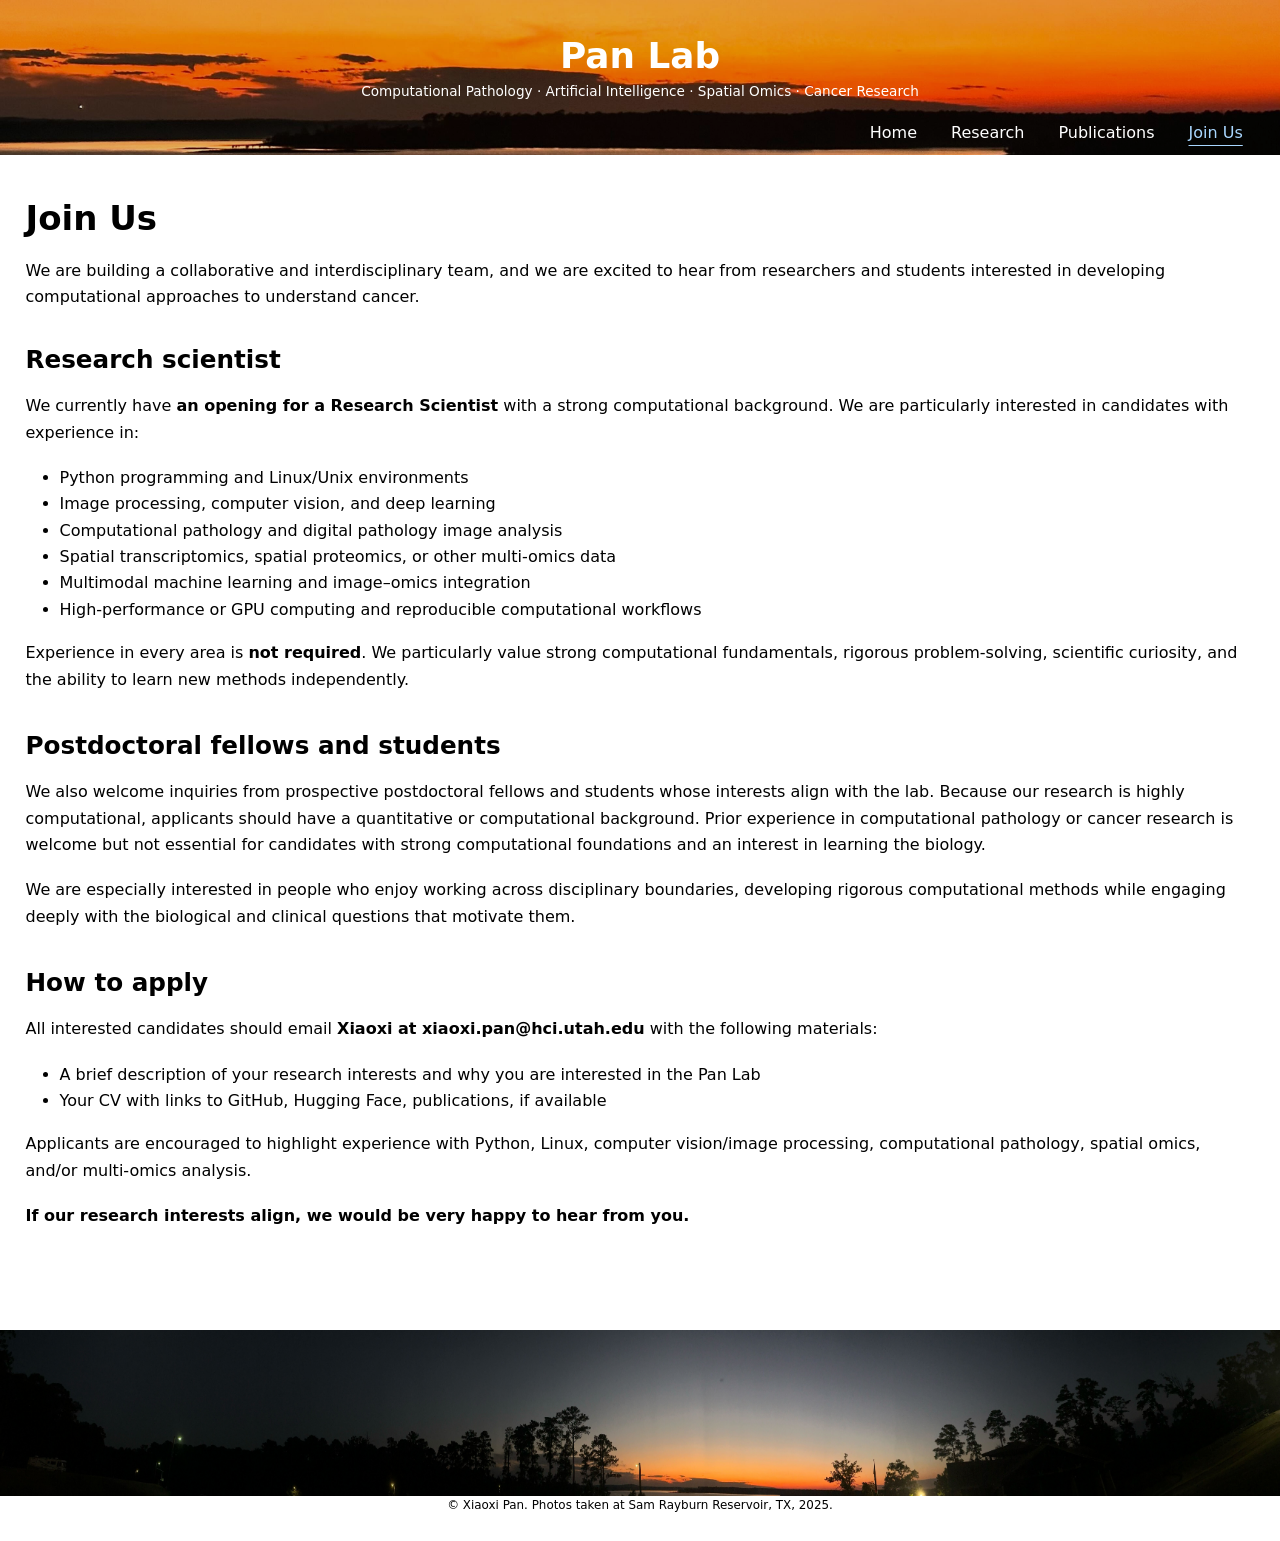
==== commit 7d960da3: "update research and refine" ====
--- a/docs/join.html
+++ b/docs/join.html
@@ -126,17 +126,34 @@
 </header>
 
 
-<section id="build-with-us" class="level2">
-<h2 data-anchor-id="build-with-us">Build with us</h2>
-<p>We welcome expressions of interest from people excited about computational pathology, cancer biology, artificial intelligence, and spatial omics.</p>
-<p>Our work sits at the intersection of methods and biology. Experience in image analysis, machine learning, bioinformatics, or cancer research is relevant, along with curiosity and a willingness to learn across disciplines.</p>
+<p>We are building a collaborative and interdisciplinary team, and we are excited to hear from researchers and students interested in developing computational approaches to understand cancer.</p>
+<section id="research-scientist" class="level2">
+<h2 data-anchor-id="research-scientist">Research scientist</h2>
+<p>We currently have <strong>an opening for a Research Scientist</strong> with a strong computational background. We are particularly interested in candidates with experience in:</p>
+<ul>
+<li>Python programming and Linux/Unix environments</li>
+<li>Image processing, computer vision, and deep learning</li>
+<li>Computational pathology and digital pathology image analysis</li>
+<li>Spatial transcriptomics, spatial proteomics, or other multi-omics data</li>
+<li>Multimodal machine learning and image–omics integration</li>
+<li>High-performance or GPU computing and reproducible computational workflows</li>
+</ul>
+<p>Experience in every area is <strong>not required</strong>. We particularly value strong computational fundamentals, rigorous problem-solving, scientific curiosity, and the ability to learn new methods independently.</p>
 </section>
-<section id="how-to-express-interest" class="level2">
-<h2 data-anchor-id="how-to-express-interest">How to express interest</h2>
-<p>Please prepare a brief description of your research interests, a CV, and links to relevant publications or projects. Explain how your interests connect with the lab’s research.</p>
-<div class="content-note">
-<p><strong>Recruitment details to be confirmed:</strong> specific openings, eligibility and application routes, start dates, and the lab’s University of Utah contact email. This page invites expressions of interest and does not yet list confirmed vacancies.</p>
-</div>
+<section id="postdoctoral-fellows-and-students" class="level2">
+<h2 data-anchor-id="postdoctoral-fellows-and-students">Postdoctoral fellows and students</h2>
+<p>We also welcome inquiries from prospective postdoctoral fellows and students whose interests align with the lab. Because our research is highly computational, applicants should have a quantitative or computational background. Prior experience in computational pathology or cancer research is welcome but not essential for candidates with strong computational foundations and an interest in learning the biology.</p>
+<p>We are especially interested in people who enjoy working across disciplinary boundaries, developing rigorous computational methods while engaging deeply with the biological and clinical questions that motivate them.</p>
+</section>
+<section id="how-to-apply" class="level2">
+<h2 data-anchor-id="how-to-apply">How to apply</h2>
+<p>All interested candidates should email <strong>Xiaoxi at xiaoxi.pan@hci.utah.edu</strong> with the following materials:</p>
+<ul>
+<li>A brief description of your research interests and why you are interested in the Pan Lab</li>
+<li>Your CV with links to GitHub, Hugging Face, publications, if available</li>
+</ul>
+<p>Applicants are encouraged to highlight experience with Python, Linux, computer vision/image processing, computational pathology, spatial omics, and/or multi-omics analysis.</p>
+<p><strong>If our research interests align, we would be very happy to hear from you.</strong></p>
 
 
 </section>
@@ -561,7 +578,7 @@
       &nbsp;
     </div>   
     <div class="nav-footer-center">
-<p><a href="https://healthcare.utah.edu/huntsmancancerinstitute/">Huntsman Cancer Institute</a> · <a href="https://medicine.utah.edu/oncological-sciences">Department of Oncological Sciences</a> · University of Utah</p>
+<p>© Xiaoxi Pan. Photos taken at Sam Rayburn Reservoir, TX, 2025.</p>
 </div>
     <div class="nav-footer-right">
       &nbsp;
--- a/docs/styles.css
+++ b/docs/styles.css
@@ -88,6 +88,7 @@
 .profile-photo { width: 180px; height: auto; border: 1px solid var(--line); }
 .profile p { font-size: .94rem; color: var(--muted); }
 .profile h3 { margin-top: 1.2rem; }
+.profile p.name-pronunciation { font-size: .8rem; font-weight: 400; margin-top: -.35rem; margin-bottom: .65rem; }
 .social-links { display: flex; flex-wrap: wrap; gap: .5rem .8rem; margin: -.35rem 0 0; font-size: 10px; }
 .social-links a { display: inline-flex; align-items: center; gap: .35rem; white-space: nowrap; }
 .social-links .bi { font-size: .75rem; }
@@ -101,7 +102,11 @@
 .publication { margin: 1.8rem 0; }
 .publication p { margin: .25rem 0; }
 .publication .authors, .publication .venue { color: var(--muted); font-size: .94rem; }
-.nav-footer { color: var(--muted); font-size: .85rem; padding: 1.3rem; }
+footer.footer { margin-top: 0; padding-top: 0; }
+.nav-footer { color: var(--muted); font-size: .85rem; min-height: 0; padding: 0 1.3rem .4rem; }
+.nav-footer-center, .nav-footer-center p { margin-top: 0; margin-bottom: 0; }
+.nav-footer-center { padding-top: 0; }
+.nav-footer-center p { line-height: 1.2; }
 /* Keep long news archives scrollable without extending the whole page. */
 .news-panel { max-height: 280px; overflow-y: auto; padding-right: .75rem; scrollbar-width: thin; }
 .news-panel li { display: grid; grid-template-columns: 5.5rem minmax(0, 1fr); gap: 1rem; margin-bottom: .65rem; }
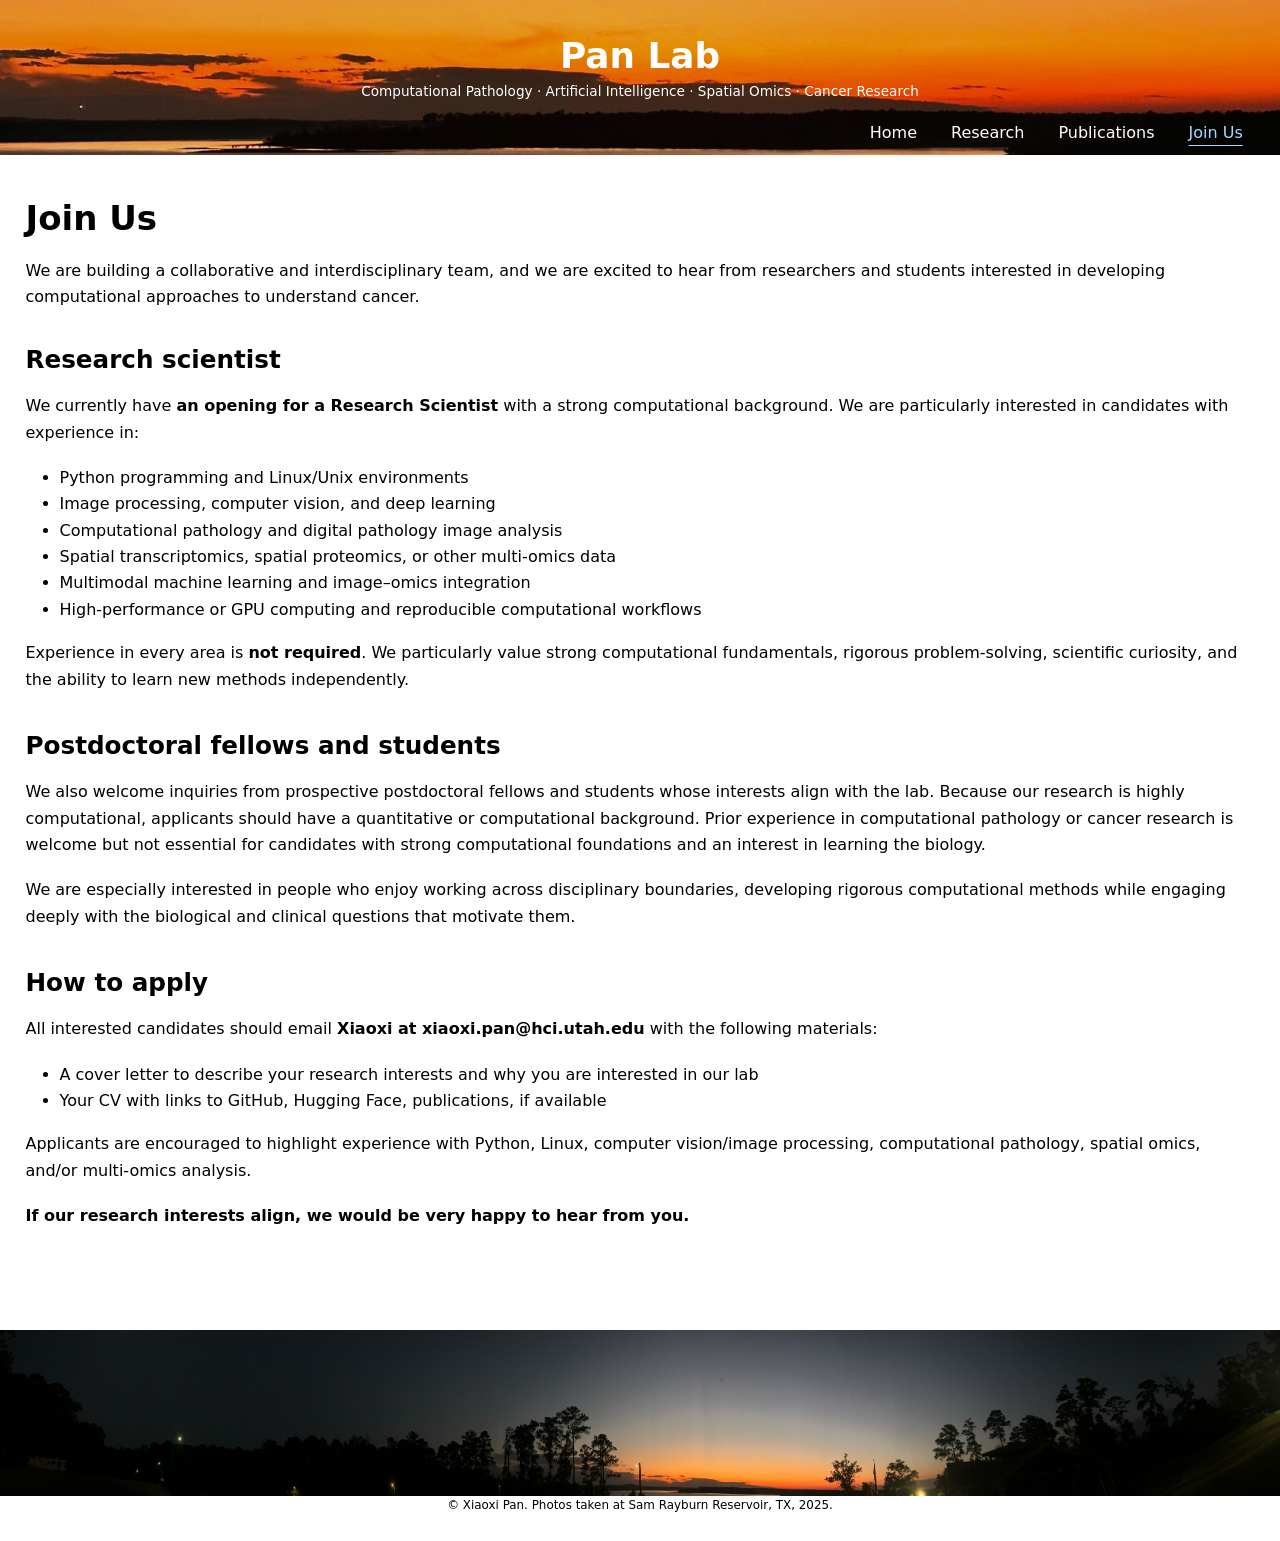
==== commit 7681f654: "update join us'" ====
--- a/docs/join.html
+++ b/docs/join.html
@@ -149,7 +149,7 @@
 <h2 data-anchor-id="how-to-apply">How to apply</h2>
 <p>All interested candidates should email <strong>Xiaoxi at xiaoxi.pan@hci.utah.edu</strong> with the following materials:</p>
 <ul>
-<li>A brief description of your research interests and why you are interested in the Pan Lab</li>
+<li>A cover letter to describe your research interests and why you are interested in our lab</li>
 <li>Your CV with links to GitHub, Hugging Face, publications, if available</li>
 </ul>
 <p>Applicants are encouraged to highlight experience with Python, Linux, computer vision/image processing, computational pathology, spatial omics, and/or multi-omics analysis.</p>
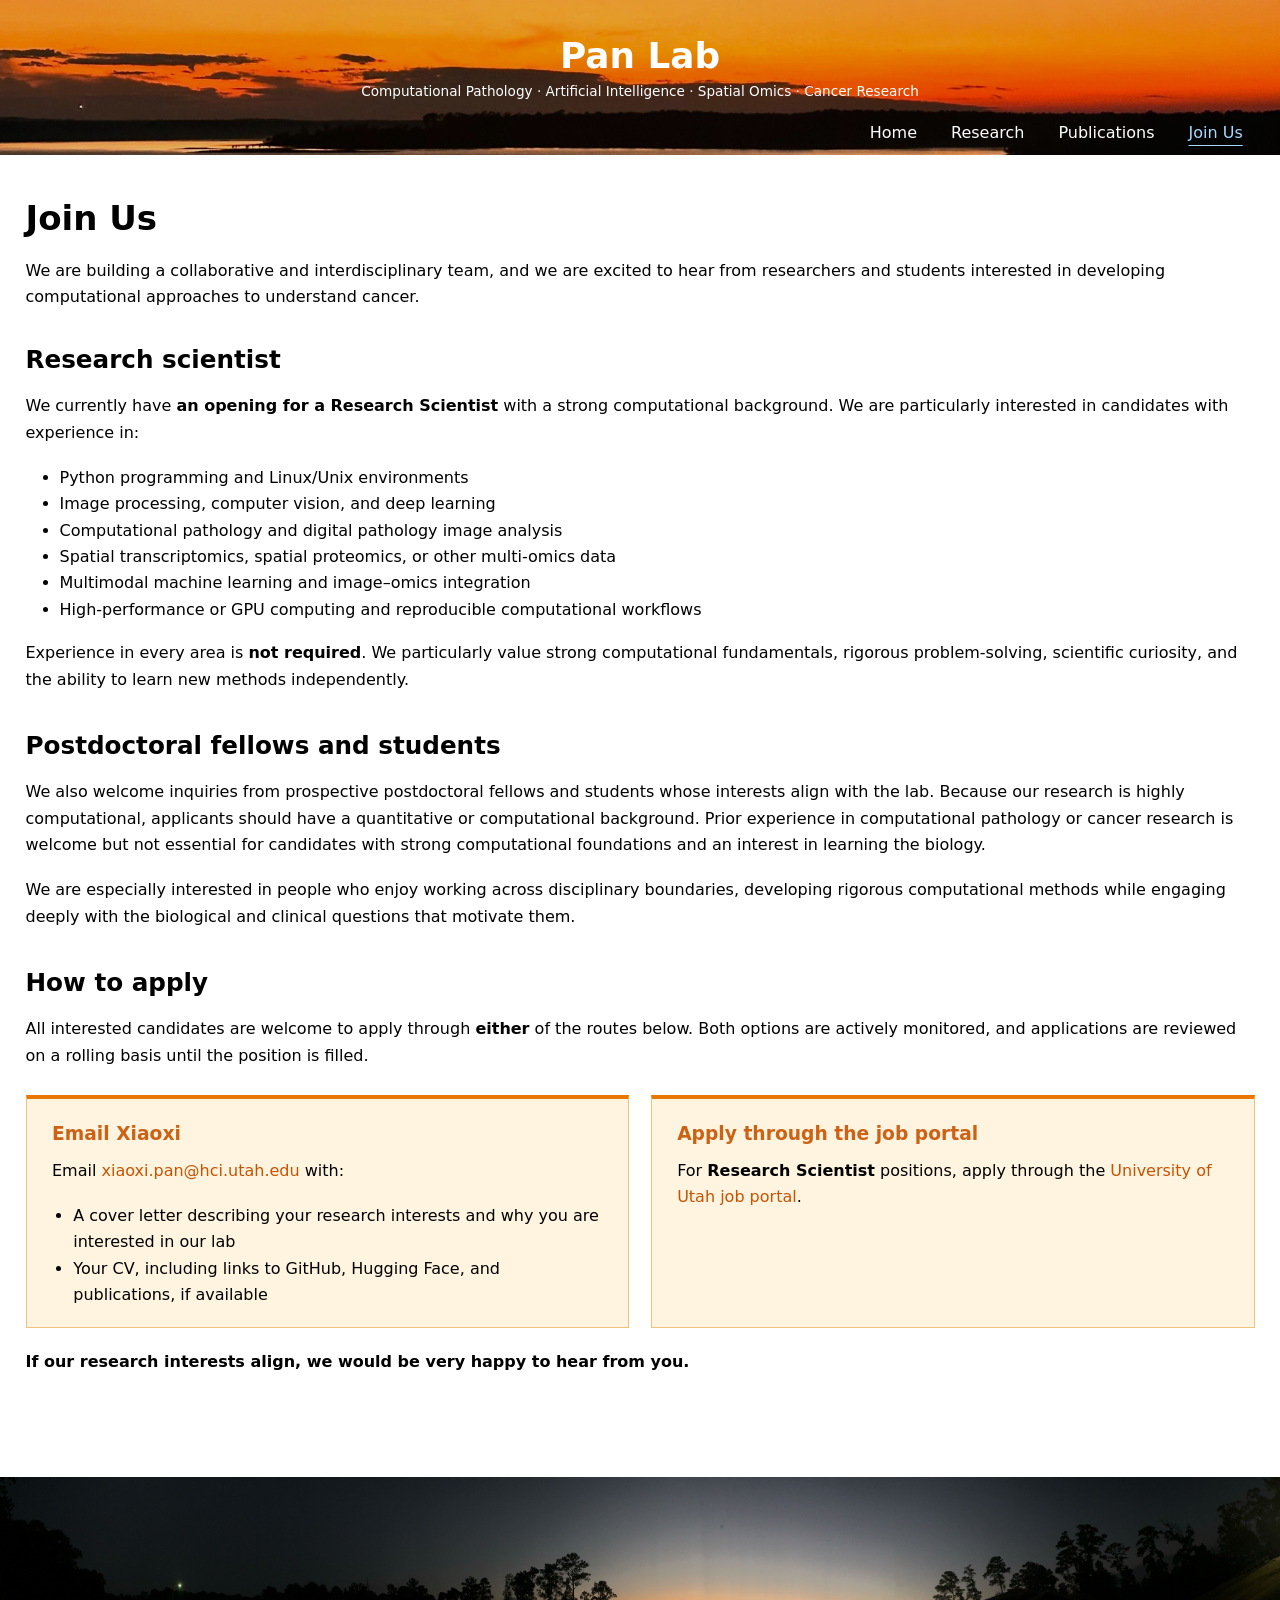
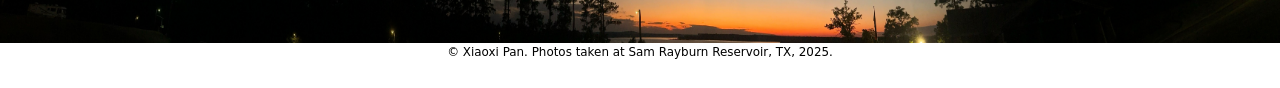
==== commit c765d856: "update join us" ====
--- a/docs/join.html
+++ b/docs/join.html
@@ -147,12 +147,21 @@
 </section>
 <section id="how-to-apply" class="level2">
 <h2 data-anchor-id="how-to-apply">How to apply</h2>
-<p>All interested candidates should email <strong>Xiaoxi at xiaoxi.pan@hci.utah.edu</strong> with the following materials:</p>
+<p>All interested candidates are welcome to apply through <strong>either</strong> of the routes below. Both options are actively monitored, and applications are reviewed on a rolling basis until the position is filled.</p>
+<div class="application-options">
+<section id="email-xiaoxi" class="level3 application-option">
+<h3 data-anchor-id="email-xiaoxi">Email Xiaoxi</h3>
+<p>Email <a href="mailto:xiaoxi.pan@hci.utah.edu">xiaoxi.pan@hci.utah.edu</a> with:</p>
 <ul>
-<li>A cover letter to describe your research interests and why you are interested in our lab</li>
-<li>Your CV with links to GitHub, Hugging Face, publications, if available</li>
+<li>A cover letter describing your research interests and why you are interested in our lab</li>
+<li>Your CV, including links to GitHub, Hugging Face, and publications, if available</li>
 </ul>
-<p>Applicants are encouraged to highlight experience with Python, Linux, computer vision/image processing, computational pathology, spatial omics, and/or multi-omics analysis.</p>
+</section>
+<section id="apply-through-the-job-portal" class="level3 application-option">
+<h3 data-anchor-id="apply-through-the-job-portal">Apply through the job portal</h3>
+<p>For <strong>Research Scientist</strong> positions, apply through the <a href="https://employment.utah.edu/salt-lake-city-ut/research-scientist/EA921F2234BD440EB127FB0E565B81CD/job/">University of Utah job portal</a>.</p>
+</section>
+</div>
 <p><strong>If our research interests align, we would be very happy to hear from you.</strong></p>
 
 
--- a/docs/styles.css
+++ b/docs/styles.css
@@ -1,5 +1,5 @@
 /* System typography and quiet, content-first academic layout. */
-:root { --ink: #000; --muted: #000; --line: #e5e5e5; --link: #1765a7; }
+:root { --ink: #000; --muted: #000; --line: #e5e5e5; --link: #1765a7; --banner-orange: #e97800; --banner-amber: #fff4df; }
 body { background: #fff; color: var(--ink); font-family: system-ui, -apple-system, BlinkMacSystemFont, "Segoe UI", Roboto, "Helvetica Neue", Arial, sans-serif; font-size: 16px; line-height: 1.65; }
 #quarto-content { width: 100%; }
 /* Span Quarto's outer grid so its default article width does not constrain us. */
@@ -94,6 +94,31 @@
 .social-links .bi { font-size: .75rem; }
 .profile .social-links + p { margin-top: 0; }
 
+.application-options {
+  display: grid;
+  grid-template-columns: repeat(2, minmax(0, 1fr));
+  gap: 1.25rem;
+  margin: 1.5rem 0 1.25rem;
+}
+.application-option {
+  padding: 1.35rem 1.5rem 1.1rem;
+  border: 1px solid #f2c27d;
+  border-top: 4px solid var(--banner-orange);
+  background: var(--banner-amber);
+}
+.application-option h3 { margin-top: 0; margin-bottom: .7rem; }
+.application-option h3, .application-option a { color: #c65300; }
+.application-option p:last-child, .application-option ul:last-child { margin-bottom: 0; }
+.application-option ul { padding-left: 1.25rem; }
+.application-note {
+  margin: 1.25rem 0 1.5rem;
+  padding: .85rem 1.1rem;
+  border-left: 3px solid var(--banner-orange);
+  background: #fffaf1;
+  color: var(--muted);
+}
+.application-note p { margin: 0; }
+
 .research-tagline { color: var(--muted); font-size: .95rem; }
 .content-note { color: var(--muted); font-size: .92rem; margin: 1.8rem 0; }
 .quarto-figure { margin: 1.8rem 0 2.5rem; text-align: left; }
@@ -119,6 +144,7 @@
  .news-panel li { grid-template-columns: 5rem minmax(0, 1fr); gap: .6rem; }
  #quarto-content > main.content { padding: 1.8rem 1.2rem 2rem; }
  .intro-grid { grid-template-columns: 1fr; gap: 1.8rem; }
+ .application-options { grid-template-columns: 1fr; }
  .profile-photo { width: 150px; }
  .navbar { padding: 1rem 1.2rem 0; }
  .navbar .navbar-brand-container { width: 100%; margin: .75rem 0 0 !important; }
